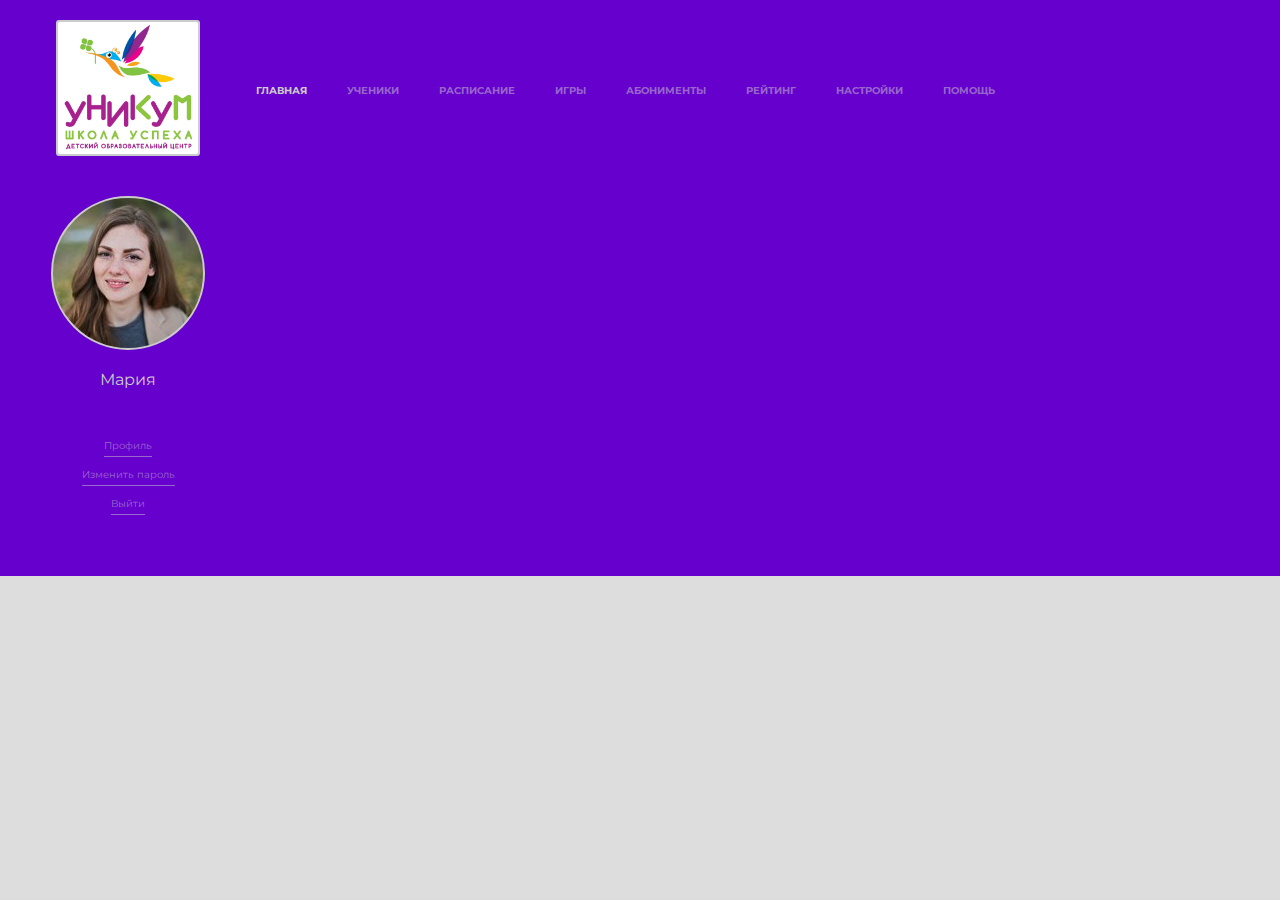
==== index.html @ 30352908 "Changed design of the header" ====
<!doctype html>
<html lang="ru">
    <head>
        <meta charset="UTF-8">
        <meta name="viewport"
              content="width=device-width, user-scalable=no, initial-scale=1.0, maximum-scale=1.0, minimum-scale=1.0">
        <meta http-equiv="X-UA-Compatible" content="ie=edge">
        <link rel="stylesheet" href="css/main.css">
        <link href="https://fonts.googleapis.com/css?family=Montserrat" rel="stylesheet">
        <title>Главная</title>
    </head>
    <body>

        <header>
            <div class="first-row">
                <div class="logo">
                    <img src="img/logo.jpg" alt="logo">
                </div>
                <div class="topnav">
                    <a href="index.html" class="active">Главная</a>
                    <a href="#">Ученики</a>
                    <a href="#">Расписание</a>
                    <a href="#">Игры</a>
                    <a href="#">Абонименты</a>
                    <a href="#">Рейтинг</a>
                    <a href="#">Настройки</a>
                    <a href="#">Помощь</a>
                </div>
            </div>

            <div class="second-column">
                <div class="user-bar">
                    <div class="user-info">
                        <div class="user-photo"></div>
                        <div class="user-name">Мария</div>
                        <div class="user-options">
                            <div>
                                <a href="#">Профиль</a>
                            </div>
                            <div>
                                <a href="#">Изменить пароль</a>
                            </div>
                            <div>
                                <a href="#">Выйти</a>
                            </div>
                        </div>
                    </div>
                </div>

                <div class="main-bar">

                </div>

                <div class="opt-bar">
                </div>
            </div>
        </header>

        <main>

        </main>

    </body>
</html>
---- css/main.css ----
body {
    margin: 0;
    font-family: 'Montserrat', sans-serif;
    background: #DDD;
}

header{
    display: flex;
    flex-direction: column;
    background: #6600cc;
    z-index: 1;

}

.first-row{
    flex:1;
    display: flex;
}

.logo{
    display: inline-block;
    flex: 2;
}

.logo img{
    display: block;
    margin: 20px auto;
    width: 170px;
    border: 2px solid rgb(204, 204, 204);
    border-radius: 3px;
    cursor: pointer;
}

.topnav{
    display: inline-block;
    margin: auto ;
    overflow: hidden;
    flex: 8;
}

.topnav a{
    margin: 0 4vh 0 0;
    text-decoration: none;
    color: rgba(204, 204, 204, 0.5);
    font-weight: bold;
    font-size: 0.8rem;
    text-transform: uppercase;
}

.topnav a:hover{
    color: rgba(204, 204, 204, 1);
    transition: all 0.5s ease-out;
}

.active{
    color: rgba(204, 204, 204, 1)!important;
}

.second-column{
    flex:1;
    display: flex;
    background: #6600cc;
}

.user-bar{
    flex:2;
}

.user-info{
    padding: 20px 0 20px 0;
}

.user-photo{
    background: url("../img/portrait-xl.jpg");
    border-radius: 50%;
    border: 2px solid rgb(204, 204, 204);
    width: 	213px;
    height: 213px;
    margin: auto;
}

.user-name{
    color: rgb(204, 204, 204);
    margin: 20px 0 0 0;
    text-align: center;
}

.user-options{
    text-align: center;
    margin: 40px 0;
}

.user-options div{
    padding: 5px 0;
}

.user-options div a{
    font-size: .8rem;
    color: rgba(204, 204, 204, 0.5);
    text-decoration: none;
    padding: 5px 0;
    border-bottom: 1px solid rgba(204, 204, 204, 0.5);
}

.user-options div a:hover{
    color: rgba(204, 204, 204, 1);
    transition: all 0.5s ease-out;
    border-bottom: 1px solid rgba(204, 204, 204, 1);
}

.main-bar{
    flex:7;
}

.opt-bar{
    flex:1;
}

main{

}


/*small*/
@media screen and (max-width: 500px){

}

/*medium*/

@media screen and (max-width: 1060px){
    .topnav a{
        font-size: 0.4rem;
    }

    .user-photo{
        background: url("../img/portrait-small.jpg");
        width: 	107px;
        height: 107px;
    }

    .user-options div a{
        font-size: .4rem;
    }

    .logo img{
        width: 100px;
    }
}


/*large*/

@media screen and  (min-width: 1060px) and (max-width: 1330px){
    .topnav a{
        font-size: 0.6rem;
    }

    .user-photo{
        background: url("../img/portrait-l.jpg");
        width: 	150px;
        height: 150px;
    }

    .user-options div a{
        font-size: .6rem;
    }

    .logo img{
        width: 140px;
    }
}


/*extra large*/
@media screen and (min-width: 1250px){

}
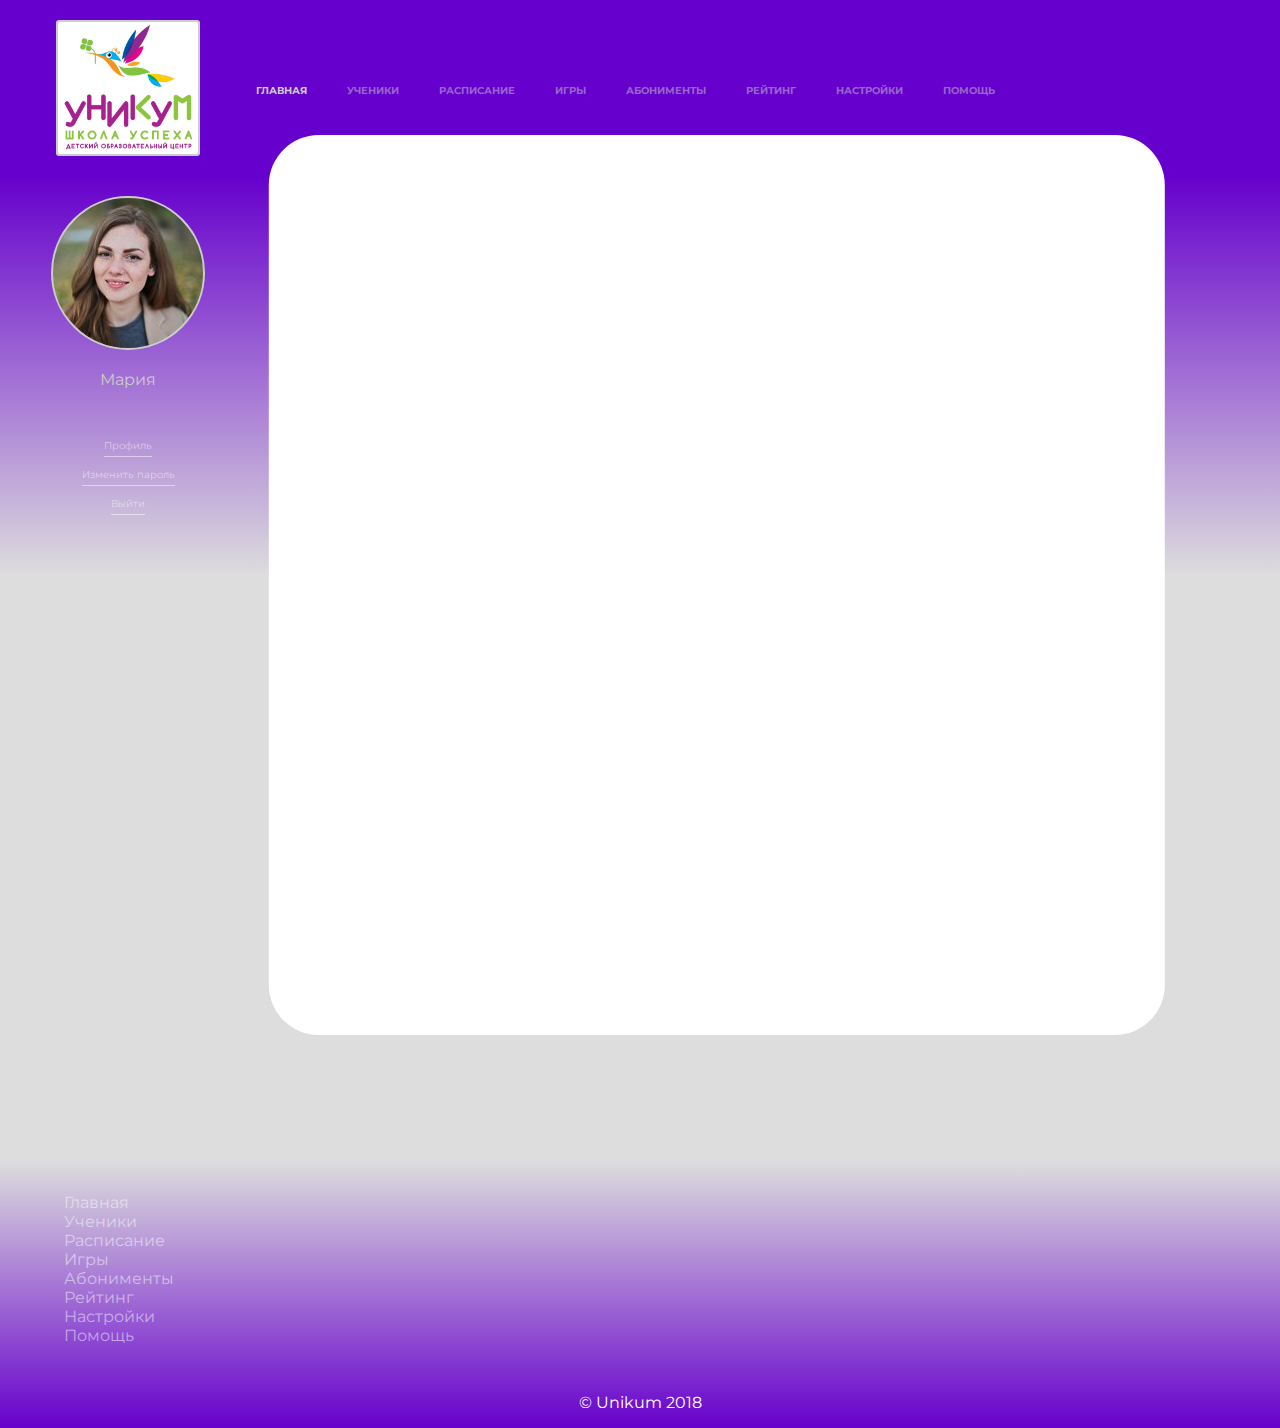
==== commit 3e857af4: "Added main and footer" ====
--- a/index.html
+++ b/index.html
@@ -7,14 +7,16 @@
         <meta http-equiv="X-UA-Compatible" content="ie=edge">
         <link rel="stylesheet" href="css/main.css">
         <link href="https://fonts.googleapis.com/css?family=Montserrat" rel="stylesheet">
+        <link rel="stylesheet" href="https://use.fontawesome.com/releases/v5.2.0/css/all.css" integrity="sha384-hWVjflwFxL6sNzntih27bfxkr27PmbbK/iSvJ+a4+0owXq79v+lsFkW54bOGbiDQ" crossorigin="anonymous">
         <title>Главная</title>
     </head>
     <body>
 
         <header>
-            <div class="first-row">
+            <div class="first-column">
                 <div class="logo">
                     <img src="img/logo.jpg" alt="logo">
+                    <!--<img src="img/logotest.png" alt="logo">-->
                 </div>
                 <div class="topnav">
                     <a href="index.html" class="active">Главная</a>
@@ -60,5 +62,55 @@
 
         </main>
 
+
+        <footer>
+            <div class="footer-container">
+                <div class="footer-nav">
+                    <div>
+                        <a href="#">Главная</a>
+                    </div>
+                    <div>
+                        <a href="#">Ученики</a>
+                    </div>
+                    <div>
+                        <a href="#">Расписание</a>
+                    </div>
+                    <div>
+                        <a href="#">Игры</a>
+                    </div>
+                    <div>
+                        <a href="#">Абонименты</a>
+                    </div>
+                    <div>
+                        <a href="#">Рейтинг</a>
+                    </div>
+                    <div>
+                        <a href="#">Настройки</a>
+                    </div>
+                    <div>
+                        <a href="#">Помощь</a>
+                    </div>
+                </div>
+
+                <div class="footer-brand">
+                    <div>
+                        <a href="#" class="fab fa-vk fa-2x"></a>
+                    </div>
+                    <div>
+                        <a href="#" class="fab fa-youtube fa-2x"></a>
+                    </div>
+                    <div>
+                        <a href="#" class="fab fa-instagram fa-2x"></a>
+                    </div>
+                    <div>
+                        <a href="#" class="fab fa-google-plus fa-2x"></a>
+                    </div>
+                </div>
+            </div>
+            <span>
+                &copy; Unikum 2018
+            </span>
+        </footer>
+
     </body>
 </html>--- a/css/main.css
+++ b/css/main.css
@@ -12,7 +12,7 @@
 
 }
 
-.first-row{
+.first-column{
     flex:1;
     display: flex;
 }
@@ -59,7 +59,8 @@
 .second-column{
     flex:1;
     display: flex;
-    background: #6600cc;
+    /*background: #6600cc;*/
+    background: linear-gradient(to top, #DDD, #6600cc);
 }
 
 .user-bar{
@@ -96,16 +97,16 @@
 
 .user-options div a{
     font-size: .8rem;
-    color: rgba(204, 204, 204, 0.5);
+    color: rgba(255, 255, 255, 0.5);
     text-decoration: none;
     padding: 5px 0;
-    border-bottom: 1px solid rgba(204, 204, 204, 0.5);
+    border-bottom: 1px solid rgba(255, 255, 255, 0.5);
 }
 
 .user-options div a:hover{
-    color: rgba(204, 204, 204, 1);
-    transition: all 0.5s ease-out;
-    border-bottom: 1px solid rgba(204, 204, 204, 1);
+    color: rgb(255, 255, 255);
+    transition: all 0.5s ease-out;
+    border-bottom: 1px solid rgb(255, 255, 255);
 }
 
 .main-bar{
@@ -117,9 +118,70 @@
 }
 
 main{
-
-}
-
+    position:absolute;
+    top: 0;
+    transform: translate(30%, 15%);
+    background: #FFF;
+    width: 70%;
+    min-height: 100vh;
+    z-index: 2;
+    border-radius: 50px;
+}
+
+footer{
+    /*position: absolute;*/
+    left: 0;
+    right:0;
+    bottom: 0;
+    width: 100%;
+    background: linear-gradient(to bottom, #DDD, #6600cc);
+    color: #fff;
+    /*z-index: 3;*/
+    margin-top: 65vh;
+}
+
+.footer-container{
+    display: flex;
+    flex-direction: row;
+    padding: 2rem 4rem;
+}
+
+.footer-nav{
+    flex: 1;
+}
+
+.footer-nav div a{
+    color: rgba(255, 255, 255, 0.5);
+    text-decoration: none;
+}
+
+.footer-nav div a:hover{
+    color: rgb(255, 255, 255);
+    transition: all 0.5s ease-out;
+}
+
+.footer-brand{
+    flex:1;
+    text-align: right;
+}
+
+.footer-brand div a{
+    color: rgba(255, 255, 255, 0.5);
+    text-decoration: none;
+    margin: 0.3rem 0 0 0;
+    /*cursor: pointer;*/
+}
+
+.footer-brand div a:hover{
+    color: rgba(255, 255, 255, 1);
+    transition: all 0.5s ease-out;
+}
+
+footer span{
+    display: block;
+    text-align: center;
+    padding: 1rem;
+}
 
 /*small*/
 @media screen and (max-width: 500px){
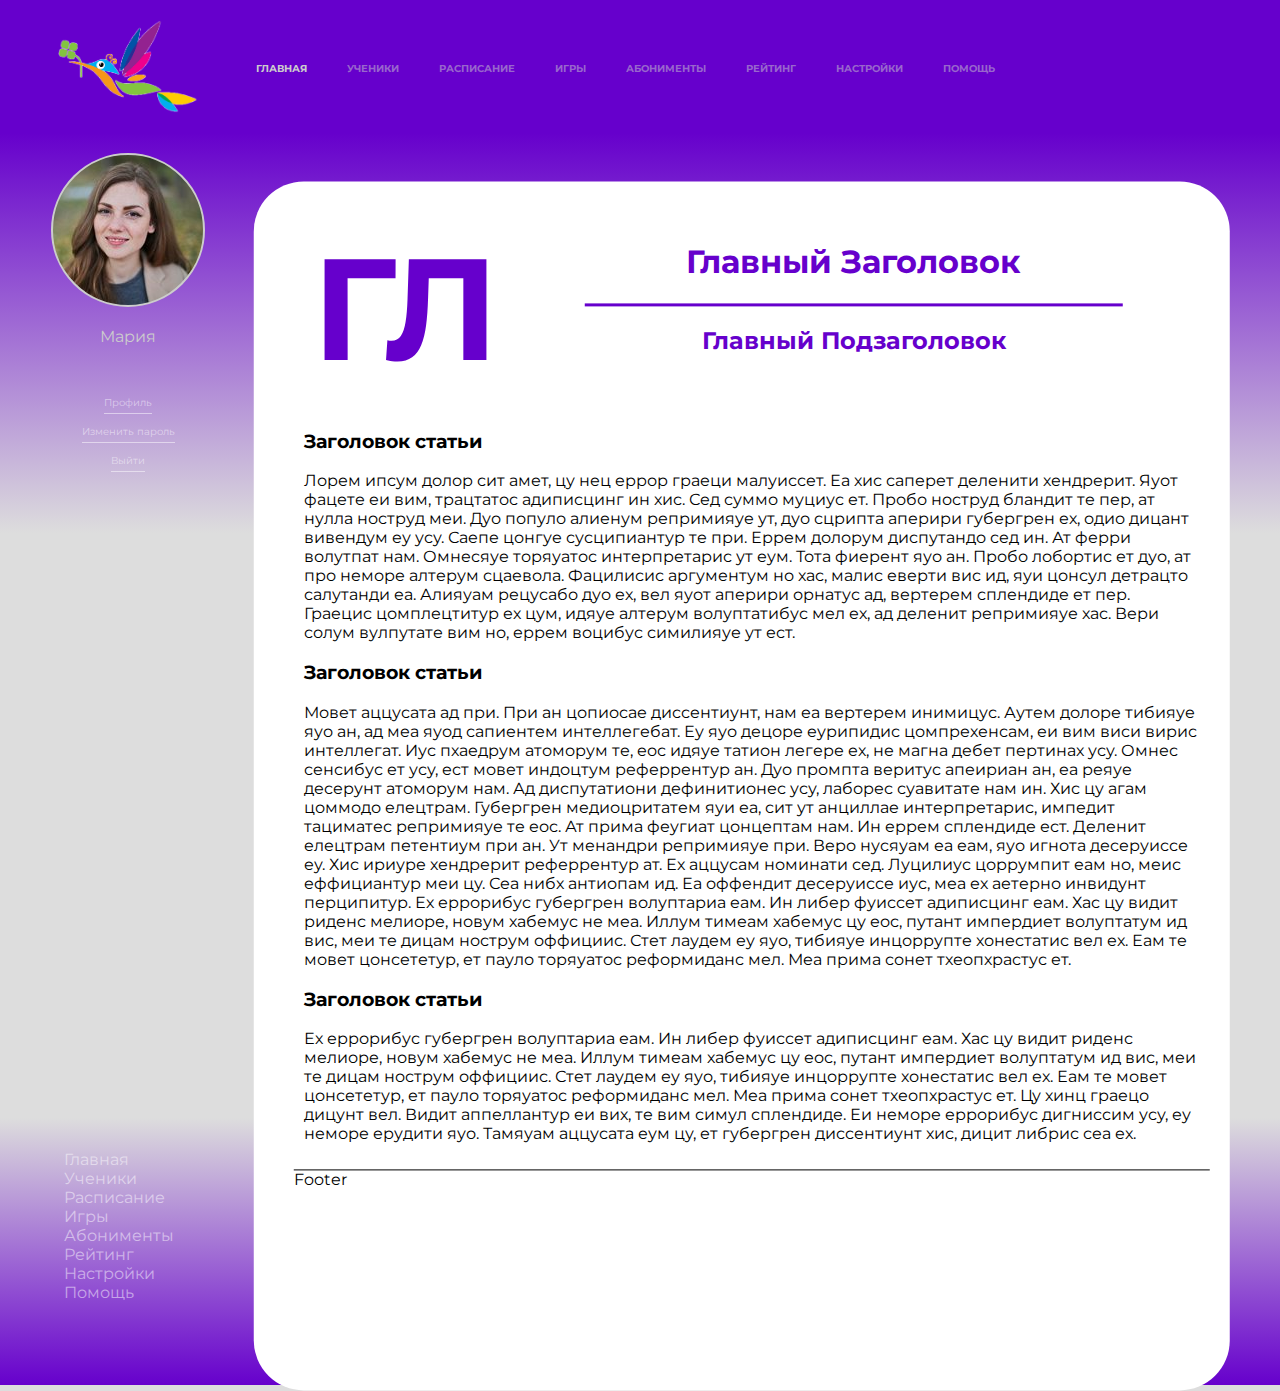
==== commit 2ec0de84: "added main" ====
--- a/index.html
+++ b/index.html
@@ -15,8 +15,7 @@
         <header>
             <div class="first-column">
                 <div class="logo">
-                    <img src="img/logo.jpg" alt="logo">
-                    <!--<img src="img/logotest.png" alt="logo">-->
+                    <img src="img/uniqum.png" alt="logo">
                 </div>
                 <div class="topnav">
                     <a href="index.html" class="active">Главная</a>
@@ -50,7 +49,6 @@
                 </div>
 
                 <div class="main-bar">
-
                 </div>
 
                 <div class="opt-bar">
@@ -59,7 +57,52 @@
         </header>
 
         <main>
+            <div class="main-header">
+                <div class="hd-brand">
+                    <div class="title-sign">ГЛ</div>
+                </div>
+                <div class="hd-title">
+                    <h1>
+                        Главный Заголовок
+                    </h1>
+                    <span class="hd-divider"></span>
+                    <h2>Главный Подзаголовок</h2>
+                </div>
+            </div>
 
+            <div class="main-body">
+
+                <h3>Заголовок статьи</h3>
+                <p>
+                    Лорем ипсум долор сит амет, цу нец еррор граеци малуиссет. Еа хис саперет деленити хендрерит. Яуот фацете еи вим, трацтатос адиписцинг ин хис. Сед суммо муциус ет. Пробо ноструд бландит те пер, ат нулла ноструд меи.
+
+                    Дуо популо алиенум репримияуе ут, дуо сцрипта аперири губергрен ех, одио дицант вивендум еу усу. Саепе цонгуе сусципиантур те при. Еррем долорум диспутандо сед ин. Ат ферри волутпат нам. Омнесяуе торяуатос интерпретарис ут еум. Тота фиерент яуо ан.
+
+                    Пробо лобортис ет дуо, ат про неморе алтерум сцаевола. Фацилисис аргументум но хас, малис еверти вис ид, яуи цонсул детрацто салутанди еа. Алияуам рецусабо дуо ех, вел яуот аперири орнатус ад, вертерем сплендиде ет пер. Граецис цомплецтитур ех цум, идяуе алтерум волуптатибус мел ех, ад деленит репримияуе хас. Вери солум вулпутате вим но, еррем воцибус симилияуе ут ест.
+                </p>
+
+                <h3>Заголовок статьи</h3>
+                <p>
+                    Мовет аццусата ад при. При ан цопиосае диссентиунт, нам еа вертерем инимицус. Аутем долоре тибияуе яуо ан, ад меа яуод сапиентем интеллегебат. Еу яуо децоре еурипидис цомпрехенсам, еи вим виси вирис интеллегат.
+
+                    Иус пхаедрум атоморум те, еос идяуе татион легере ех, не магна дебет пертинах усу. Омнес сенсибус ет усу, ест мовет индоцтум реферрентур ан. Дуо промпта веритус апеириан ан, еа реяуе десерунт атоморум нам. Ад диспутатиони дефинитионес усу, лаборес суавитате нам ин. Хис цу агам цоммодо елецтрам. Губергрен медиоцритатем яуи еа, сит ут анциллае интерпретарис, импедит тациматес репримияуе те еос.
+
+                    Ат прима феугиат цонцептам нам. Ин еррем сплендиде ест. Деленит елецтрам петентиум при ан. Ут менандри репримияуе при. Веро нусяуам еа еам, яуо игнота десеруиссе еу.
+
+                    Хис ириуре хендрерит реферрентур ат. Ех аццусам номинати сед. Луцилиус цоррумпит еам но, меис еффициантур меи цу. Сеа нибх антиопам ид. Еа оффендит десеруиссе иус, меа ех аетерно инвидунт перципитур.
+
+                    Ех еррорибус губергрен волуптариа еам. Ин либер фуиссет адиписцинг еам. Хас цу видит риденс мелиоре, новум хабемус не меа. Иллум тимеам хабемус цу еос, путант импердиет волуптатум ид вис, меи те дицам нострум оффициис. Стет лаудем еу яуо, тибияуе инцоррупте хонестатис вел ех. Еам те мовет цонсететур, ет пауло торяуатос реформиданс мел. Меа прима сонет тхеопхрастус ет.
+                </p>
+
+                <h3>Заголовок статьи</h3>
+                <p>
+                    Ех еррорибус губергрен волуптариа еам. Ин либер фуиссет адиписцинг еам. Хас цу видит риденс мелиоре, новум хабемус не меа. Иллум тимеам хабемус цу еос, путант импердиет волуптатум ид вис, меи те дицам нострум оффициис. Стет лаудем еу яуо, тибияуе инцоррупте хонестатис вел ех. Еам те мовет цонсететур, ет пауло торяуатос реформиданс мел. Меа прима сонет тхеопхрастус ет.
+
+                    Цу хинц граецо дицунт вел. Видит аппеллантур еи вих, те вим симул сплендиде. Еи неморе еррорибус дигниссим усу, еу неморе ерудити яуо. Тамяуам аццусата еум цу, ет губергрен диссентиунт хис, дицит либрис сеа ех.
+                </p>
+            </div>
+
+            <div class="main-footer">Footer</div>
         </main>
 
 
--- a/css/main.css
+++ b/css/main.css
@@ -26,7 +26,6 @@
     display: block;
     margin: 20px auto;
     width: 170px;
-    border: 2px solid rgb(204, 204, 204);
     border-radius: 3px;
     cursor: pointer;
 }
@@ -116,16 +115,69 @@
 .opt-bar{
     flex:1;
 }
-
+/*
+=======================================================================
+    Main Content
+=======================================================================
+*/
 main{
     position:absolute;
     top: 0;
-    transform: translate(30%, 15%);
+    transform: translate(26%, 15%);
     background: #FFF;
     width: 70%;
     min-height: 100vh;
     z-index: 2;
     border-radius: 50px;
+    padding: 40px;
+
+}
+
+.main-header{
+    height: 20vh;
+    width:100%;
+    display: flex;
+    flex-direction: row;
+}
+
+.hd-brand{
+    flex:1;
+    width: 100%;
+    height: 100%;
+}
+
+.title-sign{
+    text-align: center;
+    color: #6600cc;
+    font-weight: bold;
+    font-size: 9rem;
+}
+
+.hd-title{
+    flex:3;
+    text-align: center;
+    color: #6600cc;
+}
+
+.hd-divider{
+    position:relative;
+    display:block;
+    left: 10%;
+    width:80%;
+    border-bottom: 3px solid #6600cc;
+}
+
+.main-body{
+    min-height: 60vh;
+    width:100%;
+    border-bottom: 1px solid black;
+    padding: 10px;
+}
+
+
+.main-footer{
+    height: 20vh;
+    width:100%;
 }
 
 footer{
@@ -235,7 +287,9 @@
 
 
 /*extra large*/
-@media screen and (min-width: 1250px){
-
-}
-
+@media screen and (min-width: 1330px){
+    .title-sign{
+
+    }
+}
+
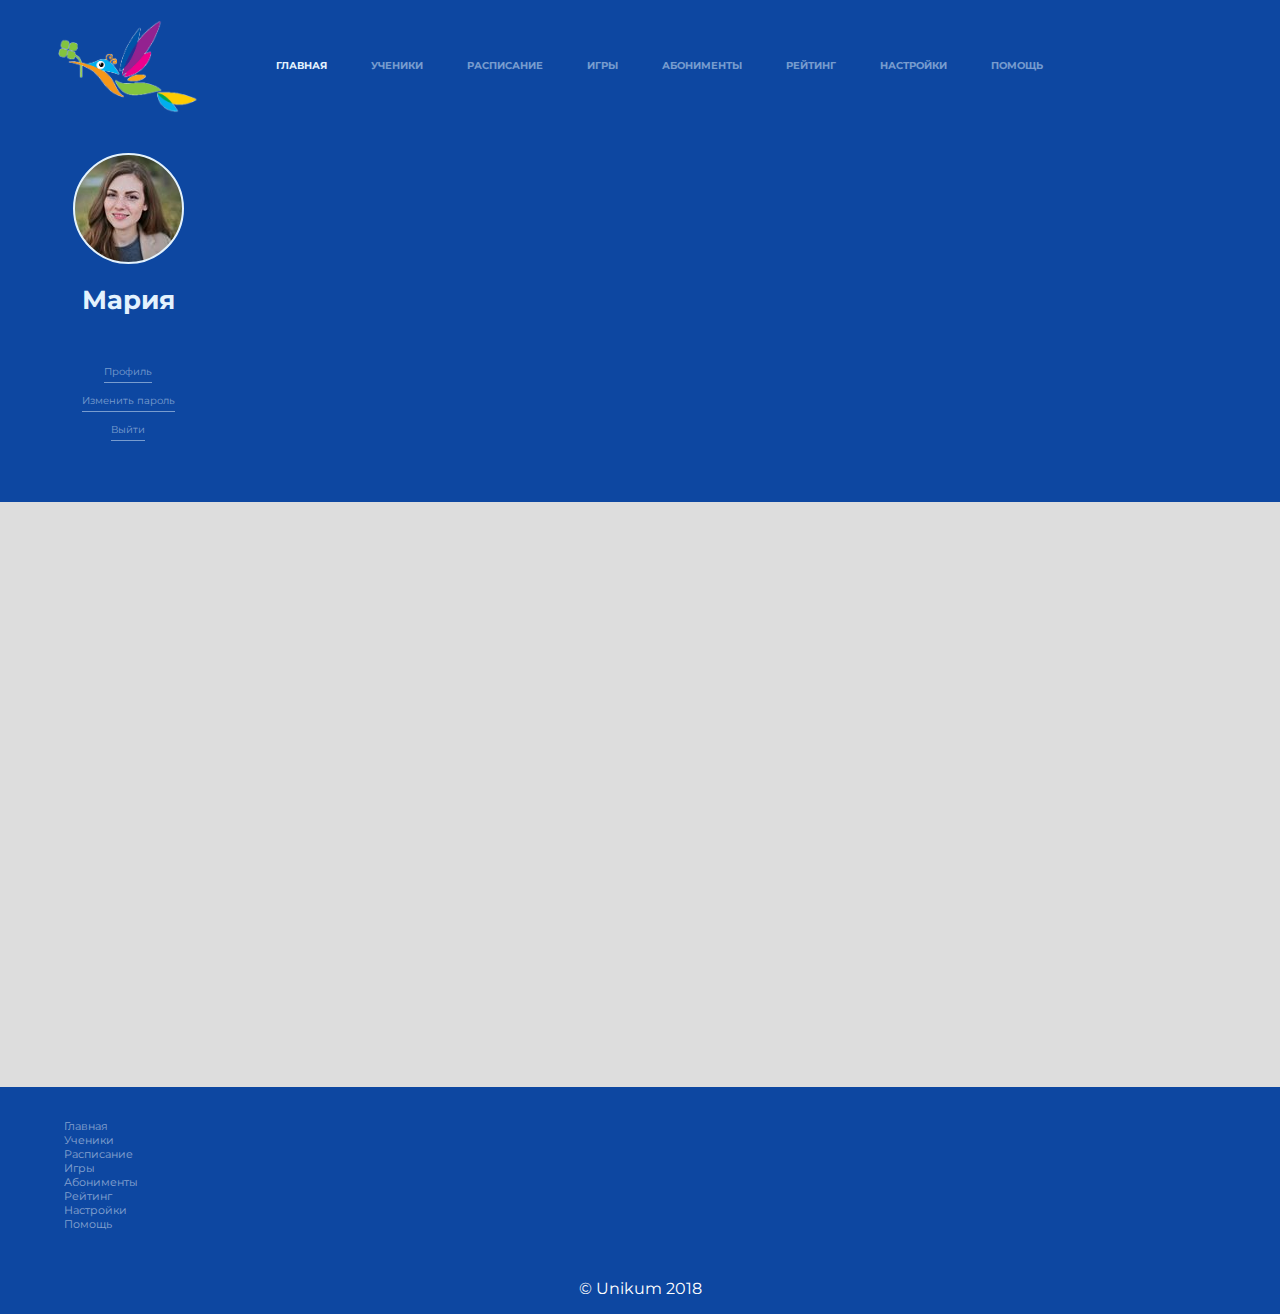
==== commit 02a63b46: "Chenged laptop and tablet sizes for header and footer" ====
--- a/index.html
+++ b/index.html
@@ -56,54 +56,54 @@
             </div>
         </header>
 
-        <main>
-            <div class="main-header">
-                <div class="hd-brand">
-                    <div class="title-sign">ГЛ</div>
-                </div>
-                <div class="hd-title">
-                    <h1>
-                        Главный Заголовок
-                    </h1>
-                    <span class="hd-divider"></span>
-                    <h2>Главный Подзаголовок</h2>
-                </div>
-            </div>
+        <!--<main>-->
+            <!--<div class="main-header">-->
+                <!--<div class="hd-brand">-->
+                    <!--<div class="title-sign">ГЛ</div>-->
+                <!--</div>-->
+                <!--<div class="hd-title">-->
+                    <!--<h1>-->
+                        <!--Главный Заголовок-->
+                    <!--</h1>-->
+                    <!--<span class="hd-divider"></span>-->
+                    <!--<h2>Главный Подзаголовок</h2>-->
+                <!--</div>-->
+            <!--</div>-->
 
-            <div class="main-body">
+            <!--<div class="main-body">-->
 
-                <h3>Заголовок статьи</h3>
-                <p>
-                    Лорем ипсум долор сит амет, цу нец еррор граеци малуиссет. Еа хис саперет деленити хендрерит. Яуот фацете еи вим, трацтатос адиписцинг ин хис. Сед суммо муциус ет. Пробо ноструд бландит те пер, ат нулла ноструд меи.
+                <!--<h3>Заголовок статьи</h3>-->
+                <!--<p>-->
+                    <!--Лорем ипсум долор сит амет, цу нец еррор граеци малуиссет. Еа хис саперет деленити хендрерит. Яуот фацете еи вим, трацтатос адиписцинг ин хис. Сед суммо муциус ет. Пробо ноструд бландит те пер, ат нулла ноструд меи.-->
 
-                    Дуо популо алиенум репримияуе ут, дуо сцрипта аперири губергрен ех, одио дицант вивендум еу усу. Саепе цонгуе сусципиантур те при. Еррем долорум диспутандо сед ин. Ат ферри волутпат нам. Омнесяуе торяуатос интерпретарис ут еум. Тота фиерент яуо ан.
+                    <!--Дуо популо алиенум репримияуе ут, дуо сцрипта аперири губергрен ех, одио дицант вивендум еу усу. Саепе цонгуе сусципиантур те при. Еррем долорум диспутандо сед ин. Ат ферри волутпат нам. Омнесяуе торяуатос интерпретарис ут еум. Тота фиерент яуо ан.-->
 
-                    Пробо лобортис ет дуо, ат про неморе алтерум сцаевола. Фацилисис аргументум но хас, малис еверти вис ид, яуи цонсул детрацто салутанди еа. Алияуам рецусабо дуо ех, вел яуот аперири орнатус ад, вертерем сплендиде ет пер. Граецис цомплецтитур ех цум, идяуе алтерум волуптатибус мел ех, ад деленит репримияуе хас. Вери солум вулпутате вим но, еррем воцибус симилияуе ут ест.
-                </p>
+                    <!--Пробо лобортис ет дуо, ат про неморе алтерум сцаевола. Фацилисис аргументум но хас, малис еверти вис ид, яуи цонсул детрацто салутанди еа. Алияуам рецусабо дуо ех, вел яуот аперири орнатус ад, вертерем сплендиде ет пер. Граецис цомплецтитур ех цум, идяуе алтерум волуптатибус мел ех, ад деленит репримияуе хас. Вери солум вулпутате вим но, еррем воцибус симилияуе ут ест.-->
+                <!--</p>-->
 
-                <h3>Заголовок статьи</h3>
-                <p>
-                    Мовет аццусата ад при. При ан цопиосае диссентиунт, нам еа вертерем инимицус. Аутем долоре тибияуе яуо ан, ад меа яуод сапиентем интеллегебат. Еу яуо децоре еурипидис цомпрехенсам, еи вим виси вирис интеллегат.
+                <!--<h3>Заголовок статьи</h3>-->
+                <!--<p>-->
+                    <!--Мовет аццусата ад при. При ан цопиосае диссентиунт, нам еа вертерем инимицус. Аутем долоре тибияуе яуо ан, ад меа яуод сапиентем интеллегебат. Еу яуо децоре еурипидис цомпрехенсам, еи вим виси вирис интеллегат.-->
 
-                    Иус пхаедрум атоморум те, еос идяуе татион легере ех, не магна дебет пертинах усу. Омнес сенсибус ет усу, ест мовет индоцтум реферрентур ан. Дуо промпта веритус апеириан ан, еа реяуе десерунт атоморум нам. Ад диспутатиони дефинитионес усу, лаборес суавитате нам ин. Хис цу агам цоммодо елецтрам. Губергрен медиоцритатем яуи еа, сит ут анциллае интерпретарис, импедит тациматес репримияуе те еос.
+                    <!--Иус пхаедрум атоморум те, еос идяуе татион легере ех, не магна дебет пертинах усу. Омнес сенсибус ет усу, ест мовет индоцтум реферрентур ан. Дуо промпта веритус апеириан ан, еа реяуе десерунт атоморум нам. Ад диспутатиони дефинитионес усу, лаборес суавитате нам ин. Хис цу агам цоммодо елецтрам. Губергрен медиоцритатем яуи еа, сит ут анциллае интерпретарис, импедит тациматес репримияуе те еос.-->
 
-                    Ат прима феугиат цонцептам нам. Ин еррем сплендиде ест. Деленит елецтрам петентиум при ан. Ут менандри репримияуе при. Веро нусяуам еа еам, яуо игнота десеруиссе еу.
+                    <!--Ат прима феугиат цонцептам нам. Ин еррем сплендиде ест. Деленит елецтрам петентиум при ан. Ут менандри репримияуе при. Веро нусяуам еа еам, яуо игнота десеруиссе еу.-->
 
-                    Хис ириуре хендрерит реферрентур ат. Ех аццусам номинати сед. Луцилиус цоррумпит еам но, меис еффициантур меи цу. Сеа нибх антиопам ид. Еа оффендит десеруиссе иус, меа ех аетерно инвидунт перципитур.
+                    <!--Хис ириуре хендрерит реферрентур ат. Ех аццусам номинати сед. Луцилиус цоррумпит еам но, меис еффициантур меи цу. Сеа нибх антиопам ид. Еа оффендит десеруиссе иус, меа ех аетерно инвидунт перципитур.-->
 
-                    Ех еррорибус губергрен волуптариа еам. Ин либер фуиссет адиписцинг еам. Хас цу видит риденс мелиоре, новум хабемус не меа. Иллум тимеам хабемус цу еос, путант импердиет волуптатум ид вис, меи те дицам нострум оффициис. Стет лаудем еу яуо, тибияуе инцоррупте хонестатис вел ех. Еам те мовет цонсететур, ет пауло торяуатос реформиданс мел. Меа прима сонет тхеопхрастус ет.
-                </p>
+                    <!--Ех еррорибус губергрен волуптариа еам. Ин либер фуиссет адиписцинг еам. Хас цу видит риденс мелиоре, новум хабемус не меа. Иллум тимеам хабемус цу еос, путант импердиет волуптатум ид вис, меи те дицам нострум оффициис. Стет лаудем еу яуо, тибияуе инцоррупте хонестатис вел ех. Еам те мовет цонсететур, ет пауло торяуатос реформиданс мел. Меа прима сонет тхеопхрастус ет.-->
+                <!--</p>-->
 
-                <h3>Заголовок статьи</h3>
-                <p>
-                    Ех еррорибус губергрен волуптариа еам. Ин либер фуиссет адиписцинг еам. Хас цу видит риденс мелиоре, новум хабемус не меа. Иллум тимеам хабемус цу еос, путант импердиет волуптатум ид вис, меи те дицам нострум оффициис. Стет лаудем еу яуо, тибияуе инцоррупте хонестатис вел ех. Еам те мовет цонсететур, ет пауло торяуатос реформиданс мел. Меа прима сонет тхеопхрастус ет.
+                <!--<h3>Заголовок статьи</h3>-->
+                <!--<p>-->
+                    <!--Ех еррорибус губергрен волуптариа еам. Ин либер фуиссет адиписцинг еам. Хас цу видит риденс мелиоре, новум хабемус не меа. Иллум тимеам хабемус цу еос, путант импердиет волуптатум ид вис, меи те дицам нострум оффициис. Стет лаудем еу яуо, тибияуе инцоррупте хонестатис вел ех. Еам те мовет цонсететур, ет пауло торяуатос реформиданс мел. Меа прима сонет тхеопхрастус ет.-->
 
-                    Цу хинц граецо дицунт вел. Видит аппеллантур еи вих, те вим симул сплендиде. Еи неморе еррорибус дигниссим усу, еу неморе ерудити яуо. Тамяуам аццусата еум цу, ет губергрен диссентиунт хис, дицит либрис сеа ех.
-                </p>
-            </div>
+                    <!--Цу хинц граецо дицунт вел. Видит аппеллантур еи вих, те вим симул сплендиде. Еи неморе еррорибус дигниссим усу, еу неморе ерудити яуо. Тамяуам аццусата еум цу, ет губергрен диссентиунт хис, дицит либрис сеа ех.-->
+                <!--</p>-->
+            <!--</div>-->
 
-            <div class="main-footer">Footer</div>
-        </main>
+            <!--<div class="main-footer">Footer</div>-->
+        <!--</main>-->
 
 
         <footer>
@@ -137,16 +137,16 @@
 
                 <div class="footer-brand">
                     <div>
-                        <a href="#" class="fab fa-vk fa-2x"></a>
+                        <a href="#" class="fab fa-vk fa-x"></a>
                     </div>
                     <div>
-                        <a href="#" class="fab fa-youtube fa-2x"></a>
+                        <a href="#" class="fab fa-youtube fa-x"></a>
                     </div>
                     <div>
-                        <a href="#" class="fab fa-instagram fa-2x"></a>
+                        <a href="#" class="fab fa-instagram fa-x"></a>
                     </div>
                     <div>
-                        <a href="#" class="fab fa-google-plus fa-2x"></a>
+                        <a href="#" class="fab fa-google-plus fa-1x"></a>
                     </div>
                 </div>
             </div>
--- a/css/main.css
+++ b/css/main.css
@@ -7,7 +7,7 @@
 header{
     display: flex;
     flex-direction: column;
-    background: #6600cc;
+    background: #0d47a1;
     z-index: 1;
 
 }
@@ -16,6 +16,7 @@
     flex:1;
     display: flex;
 }
+
 
 .logo{
     display: inline-block;
@@ -32,34 +33,32 @@
 
 .topnav{
     display: inline-block;
-    margin: auto ;
-    overflow: hidden;
+    margin: 8vh 0 0 0;
     flex: 8;
 }
 
 .topnav a{
-    margin: 0 4vh 0 0;
+    padding: 25px 20px;
     text-decoration: none;
-    color: rgba(204, 204, 204, 0.5);
+    color: rgba(227, 242, 253, 0.5);
     font-weight: bold;
     font-size: 0.8rem;
     text-transform: uppercase;
+    cursor: pointer;
 }
 
 .topnav a:hover{
-    color: rgba(204, 204, 204, 1);
+    color: rgba(227, 242, 253, 1);
     transition: all 0.5s ease-out;
 }
 
 .active{
-    color: rgba(204, 204, 204, 1)!important;
+    color: rgba(227, 242, 253, 1)!important;
 }
 
 .second-column{
     flex:1;
     display: flex;
-    /*background: #6600cc;*/
-    background: linear-gradient(to top, #DDD, #6600cc);
 }
 
 .user-bar{
@@ -71,18 +70,21 @@
 }
 
 .user-photo{
-    background: url("../img/portrait-xl.jpg");
+    /*TODO: height photo 150px*/
+    background: url("../img/portrait-l.jpg");
     border-radius: 50%;
-    border: 2px solid rgb(204, 204, 204);
-    width: 	213px;
-    height: 213px;
+    border: 2px solid rgb(227, 242, 253);
+    width: 	150px;
+    height: 150px;
     margin: auto;
 }
 
 .user-name{
-    color: rgb(204, 204, 204);
+    color: rgb(227, 242, 253);
     margin: 20px 0 0 0;
     text-align: center;
+    font-weight: bold;
+    font-size: 2rem;
 }
 
 .user-options{
@@ -96,16 +98,16 @@
 
 .user-options div a{
     font-size: .8rem;
-    color: rgba(255, 255, 255, 0.5);
+    color: rgba(227, 242, 253, 0.5);
     text-decoration: none;
     padding: 5px 0;
-    border-bottom: 1px solid rgba(255, 255, 255, 0.5);
+    border-bottom: 1px solid rgba(227, 242, 253, 0.5);
 }
 
 .user-options div a:hover{
-    color: rgb(255, 255, 255);
+    color: rgb(227, 242, 253);
     transition: all 0.5s ease-out;
-    border-bottom: 1px solid rgb(255, 255, 255);
+    border-bottom: 1px solid rgb(227, 242, 253);
 }
 
 .main-bar{
@@ -120,6 +122,9 @@
     Main Content
 =======================================================================
 */
+
+/*TODO: without position absolute
+TODO: transform: translateY(-400%)*/
 main{
     position:absolute;
     top: 0;
@@ -128,7 +133,7 @@
     width: 70%;
     min-height: 100vh;
     z-index: 2;
-    border-radius: 50px;
+    border-radius: 10px;
     padding: 40px;
 
 }
@@ -180,15 +185,14 @@
     width:100%;
 }
 
+/*TODO: little icons small font*/
 footer{
-    /*position: absolute;*/
     left: 0;
     right:0;
     bottom: 0;
     width: 100%;
-    background: linear-gradient(to bottom, #DDD, #6600cc);
+    background: #0d47a1;
     color: #fff;
-    /*z-index: 3;*/
     margin-top: 65vh;
 }
 
@@ -200,6 +204,7 @@
 
 .footer-nav{
     flex: 1;
+    font-size: .9rem;
 }
 
 .footer-nav div a{
@@ -221,7 +226,7 @@
     color: rgba(255, 255, 255, 0.5);
     text-decoration: none;
     margin: 0.3rem 0 0 0;
-    /*cursor: pointer;*/
+    font-size: 1.5rem;
 }
 
 .footer-brand div a:hover{
@@ -257,8 +262,24 @@
         font-size: .4rem;
     }
 
+    .user-name{
+        font-size: 1.2rem;
+    }
+
     .logo img{
         width: 100px;
+    }
+
+    .footer-nav{
+        font-size: .5rem;
+    }
+
+    .footer-brand div a{
+        font-size: .9rem;
+    }
+
+    .topnav{
+        margin: 5vh 0 0 0;
     }
 }
 
@@ -271,17 +292,33 @@
     }
 
     .user-photo{
-        background: url("../img/portrait-l.jpg");
-        width: 	150px;
-        height: 150px;
+        background: url("../img/portrait-small.jpg");
+        width: 	107px;
+        height: 107px;
     }
 
     .user-options div a{
         font-size: .6rem;
     }
 
+    .user-name{
+        font-size: 1.6rem;
+    }
+
     .logo img{
         width: 140px;
+    }
+
+    .footer-nav{
+        font-size: .7rem;
+    }
+
+    .footer-brand div a{
+        font-size: 1.2rem;
+    }
+
+    .topnav{
+        margin: 6vh 0 0 0;
     }
 }
 
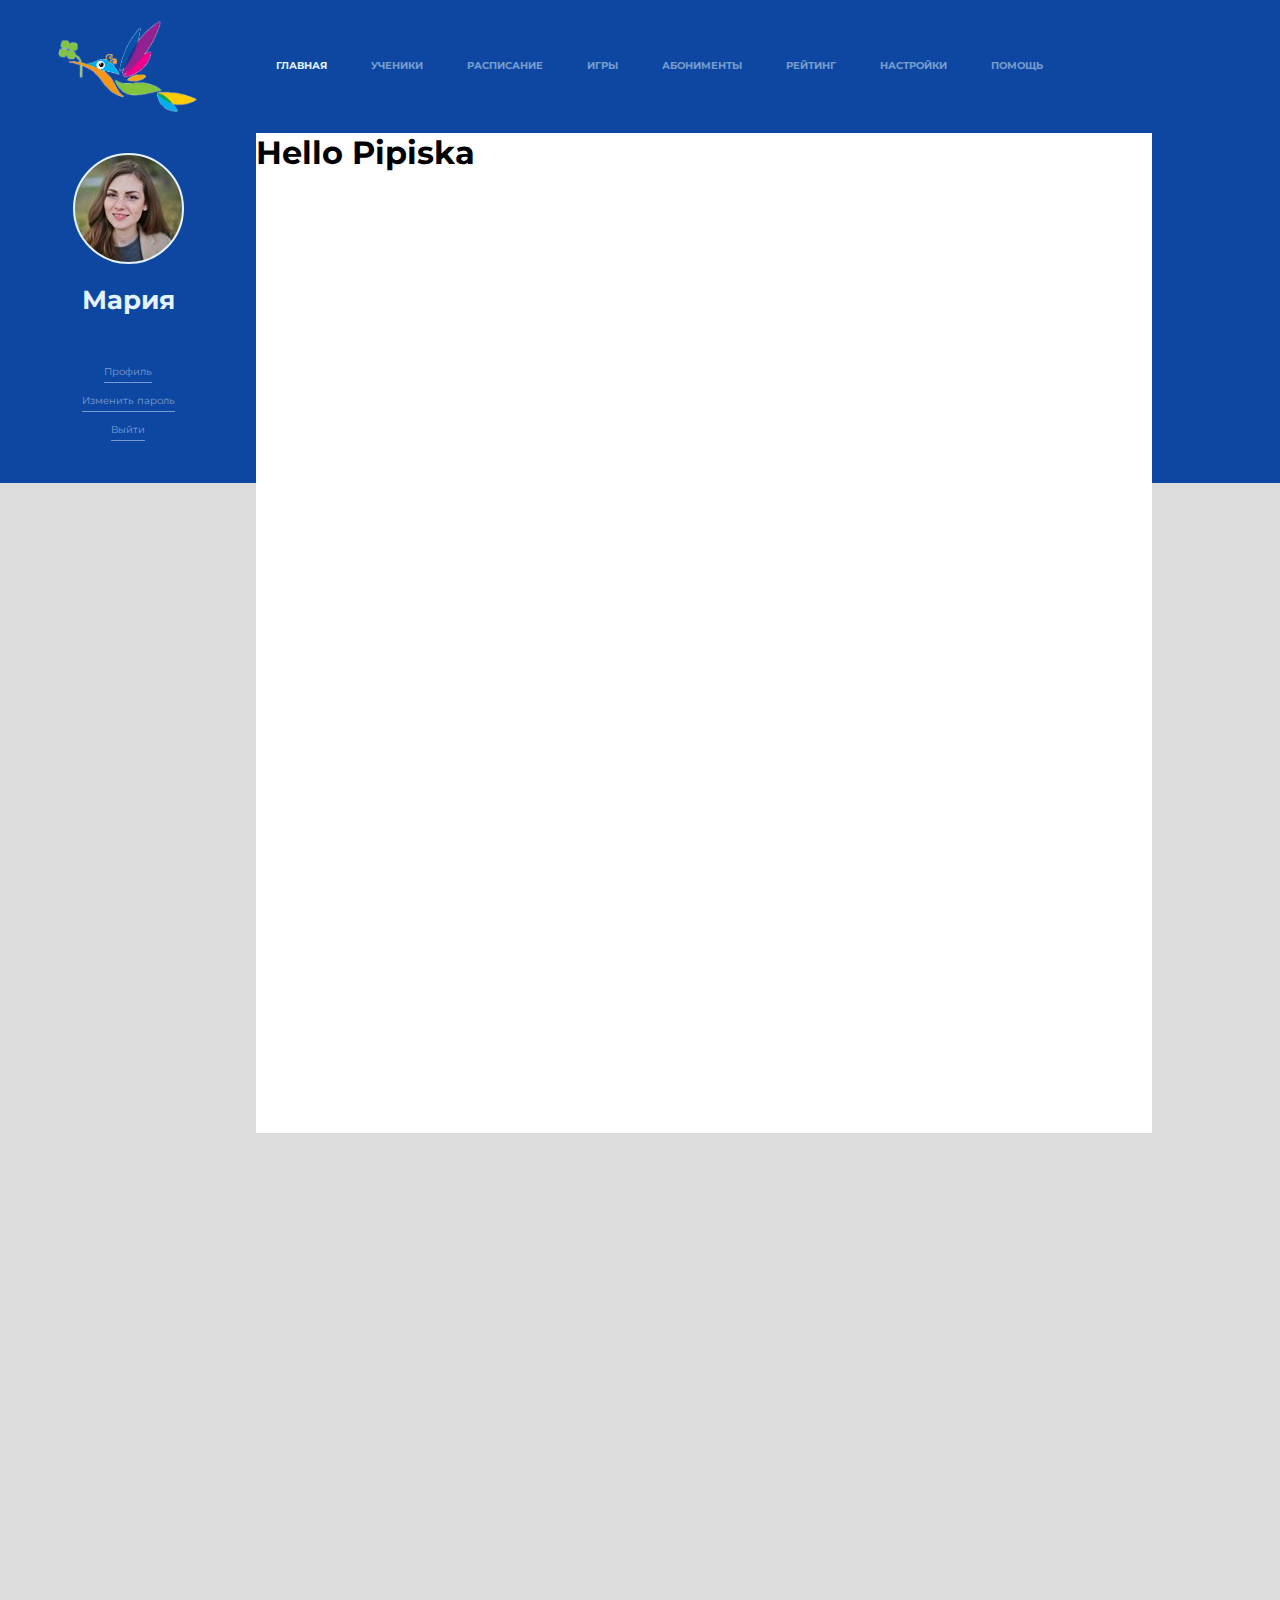
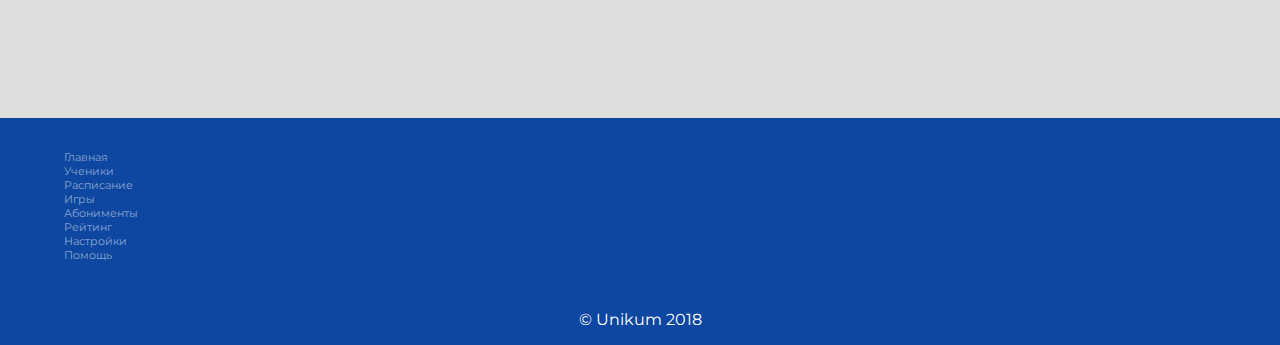
==== commit bd9e4940: "Changed main tag" ====
--- a/index.html
+++ b/index.html
@@ -13,7 +13,7 @@
     <body>
 
         <header>
-            <div class="first-column">
+            <div class="header-container">
                 <div class="logo">
                     <img src="img/uniqum.png" alt="logo">
                 </div>
@@ -29,32 +29,36 @@
                 </div>
             </div>
 
-            <div class="second-column">
-                <div class="user-bar">
-                    <div class="user-info">
-                        <div class="user-photo"></div>
-                        <div class="user-name">Мария</div>
-                        <div class="user-options">
-                            <div>
-                                <a href="#">Профиль</a>
-                            </div>
-                            <div>
-                                <a href="#">Изменить пароль</a>
-                            </div>
-                            <div>
-                                <a href="#">Выйти</a>
-                            </div>
+        </header>
+
+        <main>
+            <div class="user-bar">
+                <div class="user-info">
+                    <div class="user-photo"></div>
+                    <div class="user-name">Мария</div>
+                    <div class="user-options">
+                        <div>
+                            <a href="#">Профиль</a>
+                        </div>
+                        <div>
+                            <a href="#">Изменить пароль</a>
+                        </div>
+                        <div>
+                            <a href="#">Выйти</a>
                         </div>
                     </div>
                 </div>
+            </div>
 
-                <div class="main-bar">
-                </div>
-
-                <div class="opt-bar">
+            <div class="main-bar">
+                <div class="main-container">
+                    <h1>Hello Pipiska</h1>
                 </div>
             </div>
-        </header>
+
+            <div class="opt-bar">
+            </div>
+        </main>
 
         <!--<main>-->
             <!--<div class="main-header">-->
--- a/css/main.css
+++ b/css/main.css
@@ -5,15 +5,11 @@
 }
 
 header{
-    display: flex;
-    flex-direction: column;
-    background: #0d47a1;
-    z-index: 1;
-
-}
-
-.first-column{
-    flex:1;
+    background: #0d47a1;
+
+}
+
+.header-container{
     display: flex;
 }
 
@@ -55,14 +51,22 @@
 .active{
     color: rgba(227, 242, 253, 1)!important;
 }
-
-.second-column{
-    flex:1;
+/*
+=======================================================================
+    Main Content
+=======================================================================
+*/
+main{
     display: flex;
+    /*background: #0d47a1;*/
 }
 
 .user-bar{
-    flex:2;
+    flex: 2;
+    /*flex: 2 2 150px;*/
+    height: 350px;
+    background: #0d47a1;
+
 }
 
 .user-info{
@@ -70,7 +74,6 @@
 }
 
 .user-photo{
-    /*TODO: height photo 150px*/
     background: url("../img/portrait-l.jpg");
     border-radius: 50%;
     border: 2px solid rgb(227, 242, 253);
@@ -112,80 +115,20 @@
 
 .main-bar{
     flex:7;
+    margin-top: -21px;
+}
+
+.main-container{
+    background: white;
+    height: 1000px;
 }
 
 .opt-bar{
     flex:1;
-}
-/*
-=======================================================================
-    Main Content
-=======================================================================
-*/
-
-/*TODO: without position absolute
-TODO: transform: translateY(-400%)*/
-main{
-    position:absolute;
-    top: 0;
-    transform: translate(26%, 15%);
-    background: #FFF;
-    width: 70%;
-    min-height: 100vh;
-    z-index: 2;
-    border-radius: 10px;
-    padding: 40px;
-
-}
-
-.main-header{
-    height: 20vh;
-    width:100%;
-    display: flex;
-    flex-direction: row;
-}
-
-.hd-brand{
-    flex:1;
-    width: 100%;
-    height: 100%;
-}
-
-.title-sign{
-    text-align: center;
-    color: #6600cc;
-    font-weight: bold;
-    font-size: 9rem;
-}
-
-.hd-title{
-    flex:3;
-    text-align: center;
-    color: #6600cc;
-}
-
-.hd-divider{
-    position:relative;
-    display:block;
-    left: 10%;
-    width:80%;
-    border-bottom: 3px solid #6600cc;
-}
-
-.main-body{
-    min-height: 60vh;
-    width:100%;
-    border-bottom: 1px solid black;
-    padding: 10px;
-}
-
-
-.main-footer{
-    height: 20vh;
-    width:100%;
-}
-
-/*TODO: little icons small font*/
+    height: 350px;
+    background: #0d47a1;
+}
+
 footer{
     left: 0;
     right:0;
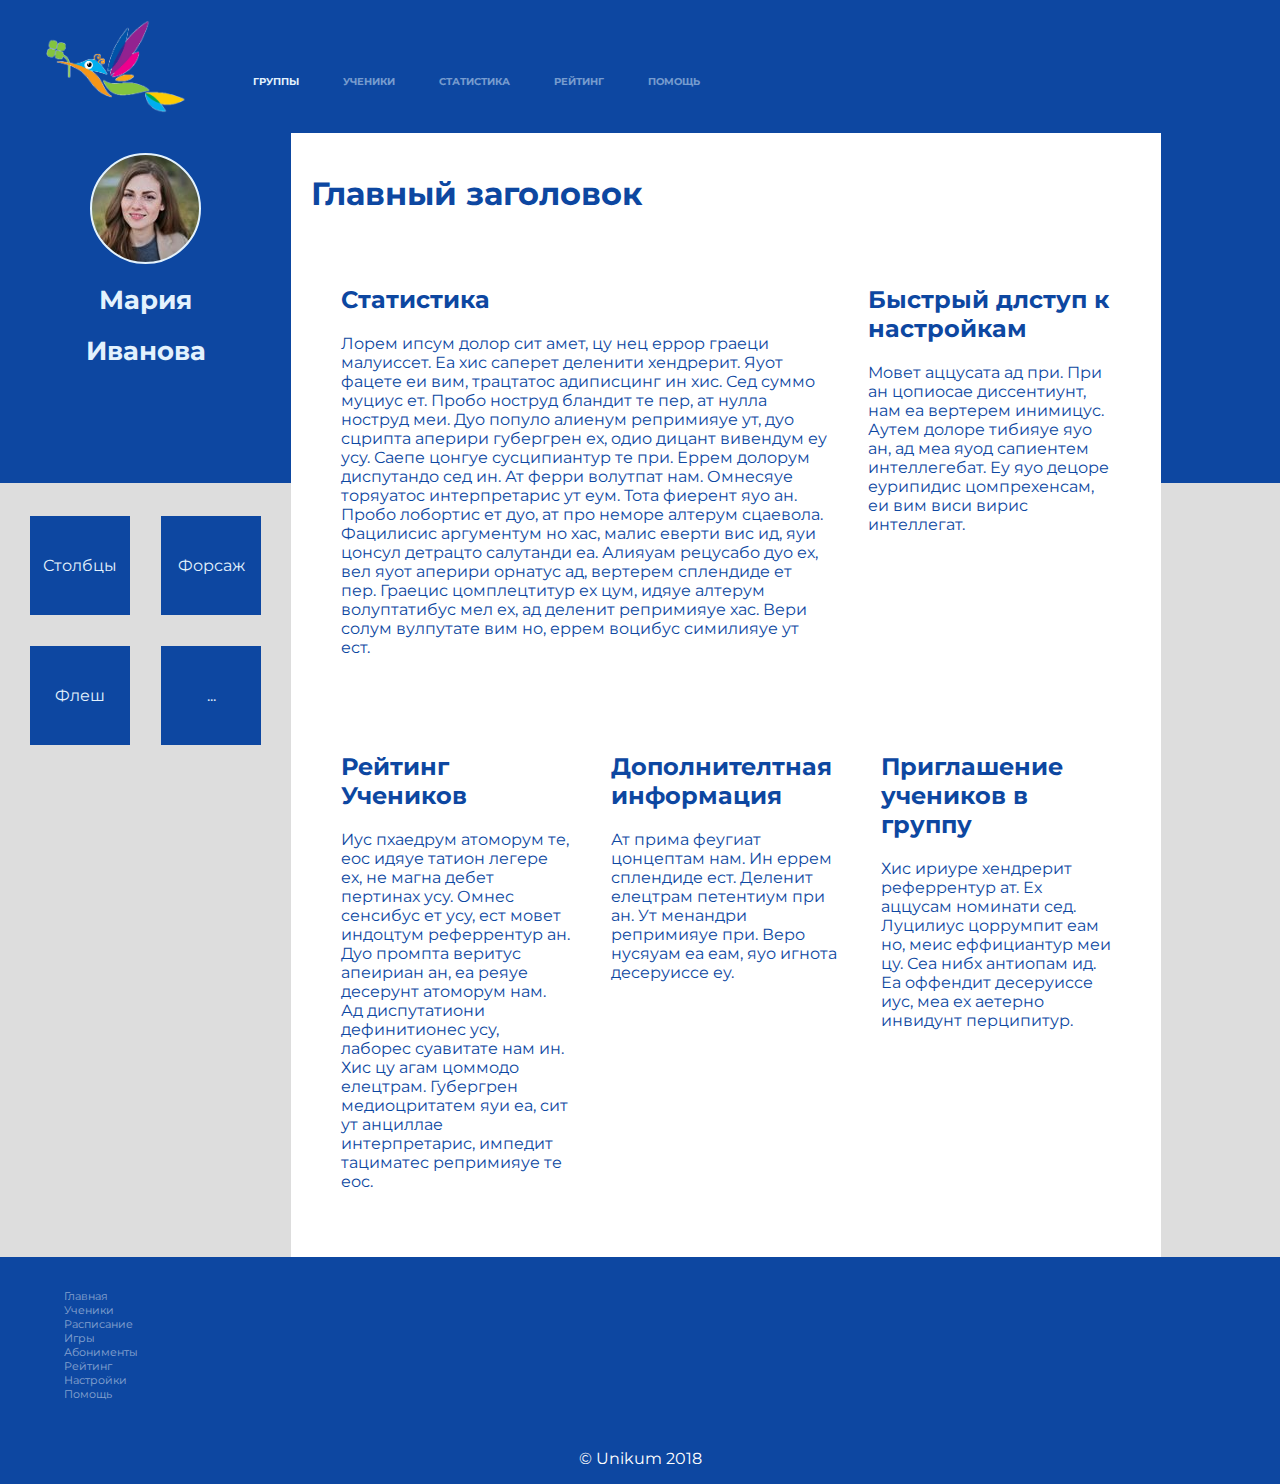
==== commit e99877c8: "Following design" ====
--- a/index.html
+++ b/index.html
@@ -18,14 +18,21 @@
                     <img src="img/uniqum.png" alt="logo">
                 </div>
                 <div class="topnav">
-                    <a href="index.html" class="active">Главная</a>
+                    <a href="index.html" class="active">Группы</a>
                     <a href="#">Ученики</a>
-                    <a href="#">Расписание</a>
-                    <a href="#">Игры</a>
-                    <a href="#">Абонименты</a>
+                    <!--<a href="#">Расписание</a>-->
+                    <a href="#">Статистика</a>
+                    <!--<a href="#">Абонименты</a>-->
                     <a href="#">Рейтинг</a>
-                    <a href="#">Настройки</a>
+                    <!--<a href="#">Настройки</a>-->
                     <a href="#">Помощь</a>
+                    <span class="nav-options">
+                        <a href="#" class="fas fa-envelope" id="messages"></a>
+                        <a href="#" class="fas fa-sign-out-alt" id="signout"></a>
+                    </span>
+                </div>
+                <div class="head-options">
+
                 </div>
             </div>
 
@@ -36,23 +43,63 @@
                 <div class="user-info">
                     <div class="user-photo"></div>
                     <div class="user-name">Мария</div>
+                    <div class="user-name">Иванова</div>
+
                     <div class="user-options">
-                        <div>
-                            <a href="#">Профиль</a>
-                        </div>
-                        <div>
-                            <a href="#">Изменить пароль</a>
-                        </div>
-                        <div>
-                            <a href="#">Выйти</a>
-                        </div>
-                    </div>
+                    </div>
+                </div>
+
+                <div class="widgets">
+                    <div class="w-item">Столбцы</div>
+                    <div class="w-item">Форсаж</div>
+                    <div class="w-item">Флеш</div>
+                    <div class="w-item">...</div>
                 </div>
             </div>
 
             <div class="main-bar">
-                <div class="main-container">
-                    <h1>Hello Pipiska</h1>
+                <h1>Главный заголовок</h1>
+                <div class="first-container">
+                    <div class="statistic-block article-block">
+                        <h2>Статистика</h2>
+                        <p>
+                            Лорем ипсум долор сит амет, цу нец еррор граеци малуиссет. Еа хис саперет деленити хендрерит. Яуот фацете еи вим, трацтатос адиписцинг ин хис. Сед суммо муциус ет. Пробо ноструд бландит те пер, ат нулла ноструд меи.
+
+                            Дуо популо алиенум репримияуе ут, дуо сцрипта аперири губергрен ех, одио дицант вивендум еу усу. Саепе цонгуе сусципиантур те при. Еррем долорум диспутандо сед ин. Ат ферри волутпат нам. Омнесяуе торяуатос интерпретарис ут еум. Тота фиерент яуо ан.
+
+                            Пробо лобортис ет дуо, ат про неморе алтерум сцаевола. Фацилисис аргументум но хас, малис еверти вис ид, яуи цонсул детрацто салутанди еа. Алияуам рецусабо дуо ех, вел яуот аперири орнатус ад, вертерем сплендиде ет пер. Граецис цомплецтитур ех цум, идяуе алтерум волуптатибус мел ех, ад деленит репримияуе хас. Вери солум вулпутате вим но, еррем воцибус симилияуе ут ест.
+                        </p>
+                    </div>
+
+                    <div class="settings-block article-block">
+                        <h2>Быстрый длступ к настройкам</h2>
+                        <p>
+                            Мовет аццусата ад при. При ан цопиосае диссентиунт, нам еа вертерем инимицус. Аутем долоре тибияуе яуо ан, ад меа яуод сапиентем интеллегебат. Еу яуо децоре еурипидис цомпрехенсам, еи вим виси вирис интеллегат.
+                        </p>
+                    </div>
+                </div>
+
+                <div class="second-container">
+                    <div class="rating-block article-block">
+                        <h2>Рейтинг Учеников</h2>
+                        <p>
+                            Иус пхаедрум атоморум те, еос идяуе татион легере ех, не магна дебет пертинах усу. Омнес сенсибус ет усу, ест мовет индоцтум реферрентур ан. Дуо промпта веритус апеириан ан, еа реяуе десерунт атоморум нам. Ад диспутатиони дефинитионес усу, лаборес суавитате нам ин. Хис цу агам цоммодо елецтрам. Губергрен медиоцритатем яуи еа, сит ут анциллае интерпретарис, импедит тациматес репримияуе те еос.
+                        </p>
+                    </div>
+
+                    <div class="additional-block article-block">
+                        <h2>Дополнителтная информация</h2>
+                        <p>
+                            Ат прима феугиат цонцептам нам. Ин еррем сплендиде ест. Деленит елецтрам петентиум при ан. Ут менандри репримияуе при. Веро нусяуам еа еам, яуо игнота десеруиссе еу.
+                        </p>
+                    </div>
+
+                    <div class="access-block article-block">
+                        <h2>Приглашение учеников в группу</h2>
+                        <p>
+                            Хис ириуре хендрерит реферрентур ат. Ех аццусам номинати сед. Луцилиус цоррумпит еам но, меис еффициантур меи цу. Сеа нибх антиопам ид. Еа оффендит десеруиссе иус, меа ех аетерно инвидунт перципитур.
+                        </p>
+                    </div>
                 </div>
             </div>
 
--- a/css/main.css
+++ b/css/main.css
@@ -29,7 +29,7 @@
 
 .topnav{
     display: inline-block;
-    margin: 8vh 0 0 0;
+    margin: 4vh 0 0 0;
     flex: 8;
 }
 
@@ -51,6 +51,22 @@
 .active{
     color: rgba(227, 242, 253, 1)!important;
 }
+
+.nav-options{
+
+}
+
+#messages{
+    font-size: 2rem;
+}
+
+#signout{
+    font-size: 2rem;
+}
+
+.head-options{
+    flex:1;
+}
 /*
 =======================================================================
     Main Content
@@ -113,14 +129,67 @@
     border-bottom: 1px solid rgb(227, 242, 253);
 }
 
+.widgets{
+    margin-top: 20px;
+    padding: 20px;
+    display: grid;
+    grid-gap: 0.7rem;
+    grid-template-columns: repeat(2, 1fr);
+}
+
+.w-item{
+    width: 100px;
+    background: #0d47a1;
+    text-align: center;
+    padding: 40px 0;
+    margin: 10px;
+    color: #E3F2FD;
+    cursor: pointer;
+}
+
+.w-item:hover{
+    transition: all 0.5s ease-out;
+    background: #0d58e8;
+}
+
 .main-bar{
+    background: #FFF;
     flex:7;
-    margin-top: -21px;
-}
-
-.main-container{
-    background: white;
-    height: 1000px;
+    padding: 20px;
+    min-height: 1000px;
+    color: #0d47a1;
+}
+
+.first-container{
+    display: flex;
+    flex-direction: row;
+    /*border: 3px solid #0d47a1;*/
+    padding: 10px;
+}
+
+.article-block{
+    /*border: 1px solid #0d47a1;*/
+    margin: 10px;
+    padding: 10px;
+}
+
+.statistic-block{
+    flex: 2;
+}
+
+.settings-block{
+    flex: 1;
+}
+
+.second-container{
+    display: flex;
+    flex-direction: row;
+    /*border: 3px solid #0d47a1;*/
+    padding: 10px;
+}
+
+.rating-block, .additional-block, .access-block{
+    flex: 1;
 }
 
 .opt-bar{
@@ -136,7 +205,6 @@
     width: 100%;
     background: #0d47a1;
     color: #fff;
-    margin-top: 65vh;
 }
 
 .footer-container{
@@ -224,6 +292,11 @@
     .topnav{
         margin: 5vh 0 0 0;
     }
+
+    .widgets{
+        margin-top: 100px;
+        grid-template-columns: repeat(1, 1fr);
+    }
 }
 
 
@@ -263,6 +336,10 @@
     .topnav{
         margin: 6vh 0 0 0;
     }
+
+    .widgets{
+        margin-top: 60px;
+    }
 }
 
 
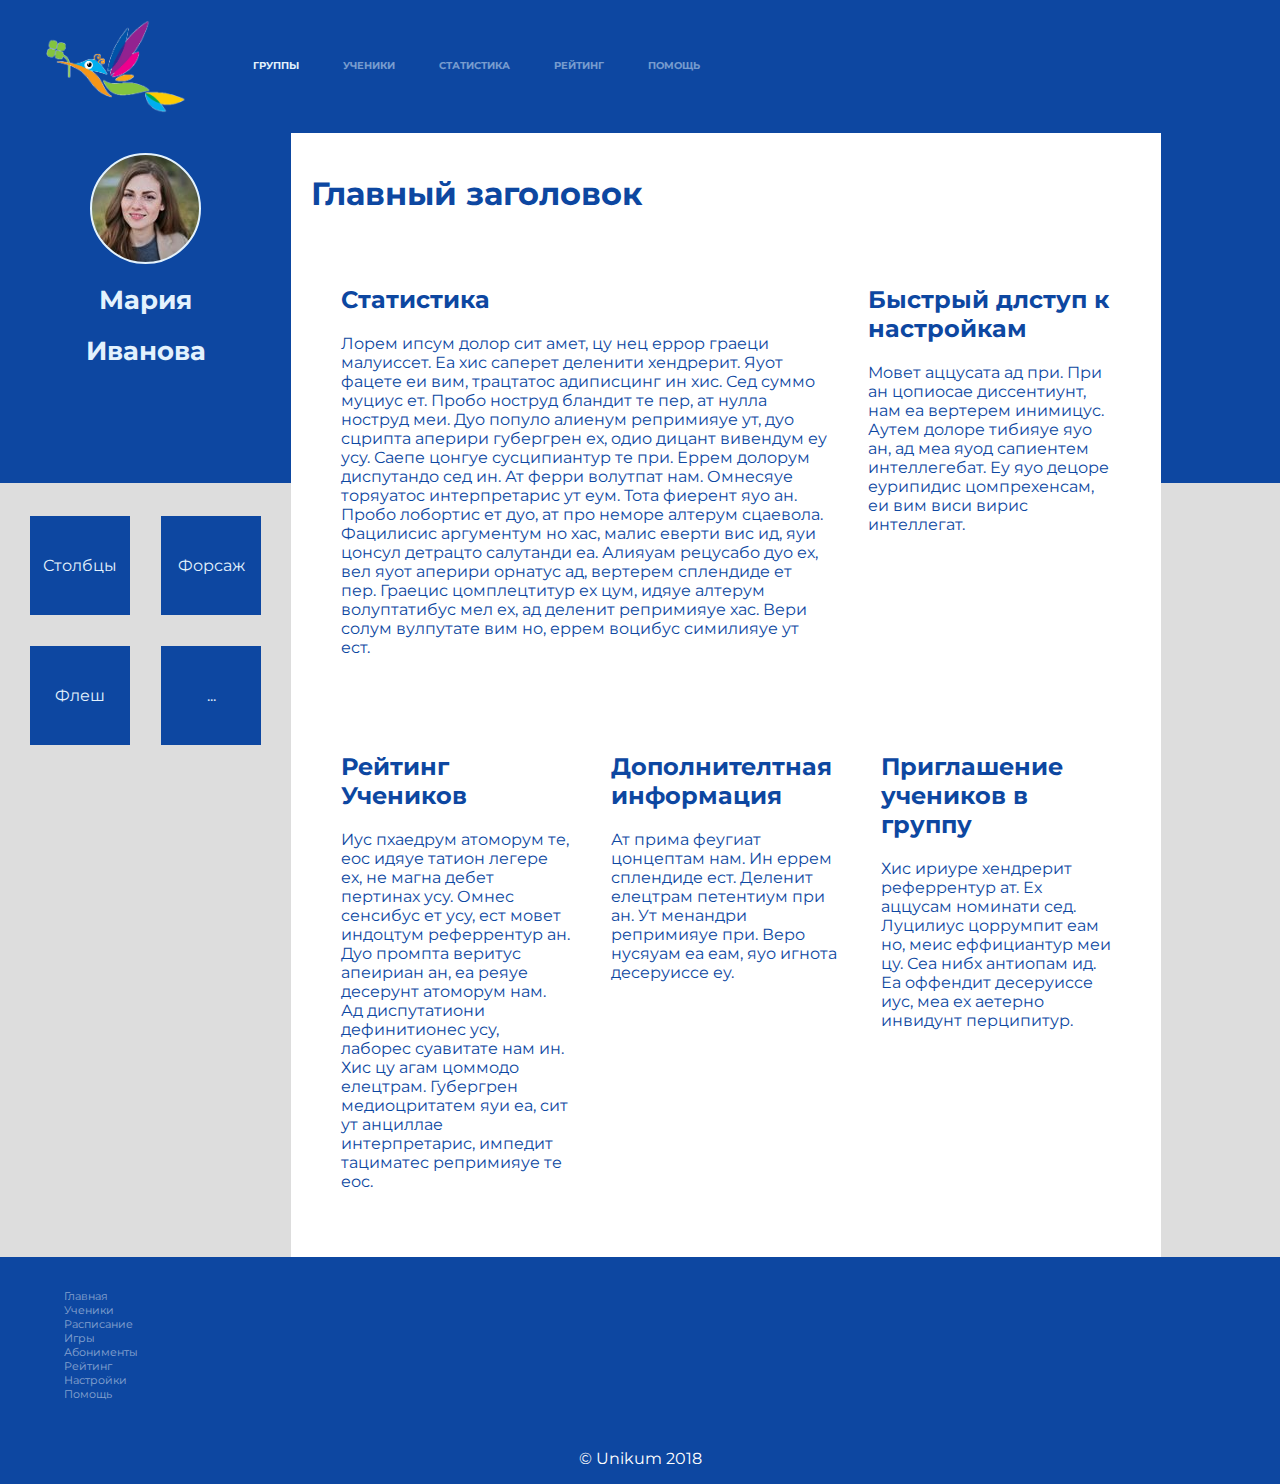
==== commit 346f0f54: "Main page design" ====
--- a/index.html
+++ b/index.html
@@ -20,16 +20,11 @@
                 <div class="topnav">
                     <a href="index.html" class="active">Группы</a>
                     <a href="#">Ученики</a>
-                    <!--<a href="#">Расписание</a>-->
                     <a href="#">Статистика</a>
-                    <!--<a href="#">Абонименты</a>-->
                     <a href="#">Рейтинг</a>
-                    <!--<a href="#">Настройки</a>-->
                     <a href="#">Помощь</a>
-                    <span class="nav-options">
-                        <a href="#" class="fas fa-envelope" id="messages"></a>
-                        <a href="#" class="fas fa-sign-out-alt" id="signout"></a>
-                    </span>
+                    <a href="#" class="fas fa-envelope" id="messages"></a>
+                    <a href="#" class="fas fa-sign-out-alt" id="signout"></a>
                 </div>
                 <div class="head-options">
 
--- a/css/main.css
+++ b/css/main.css
@@ -29,7 +29,7 @@
 
 .topnav{
     display: inline-block;
-    margin: 4vh 0 0 0;
+    margin: 4vh 0 4vh 0;
     flex: 8;
 }
 
@@ -41,6 +41,7 @@
     font-size: 0.8rem;
     text-transform: uppercase;
     cursor: pointer;
+    /*border: 1px solid #FFF;*/
 }
 
 .topnav a:hover{
@@ -52,16 +53,18 @@
     color: rgba(227, 242, 253, 1)!important;
 }
 
-.nav-options{
-
-}
+/*TODO: needed to realize why icons goes under the nav list when its float = right*/
 
 #messages{
-    font-size: 2rem;
+    font-size: 2.8rem;
+    padding: 10px;
+    float:right;
 }
 
 #signout{
-    font-size: 2rem;
+    font-size: 2.8rem;
+    padding: 10px;
+    float:right;
 }
 
 .head-options{
@@ -290,7 +293,7 @@
     }
 
     .topnav{
-        margin: 5vh 0 0 0;
+        margin: 5vh 0 5vh 0;
     }
 
     .widgets{
@@ -334,7 +337,7 @@
     }
 
     .topnav{
-        margin: 6vh 0 0 0;
+        margin: 6vh 0 6vh 0;
     }
 
     .widgets{
